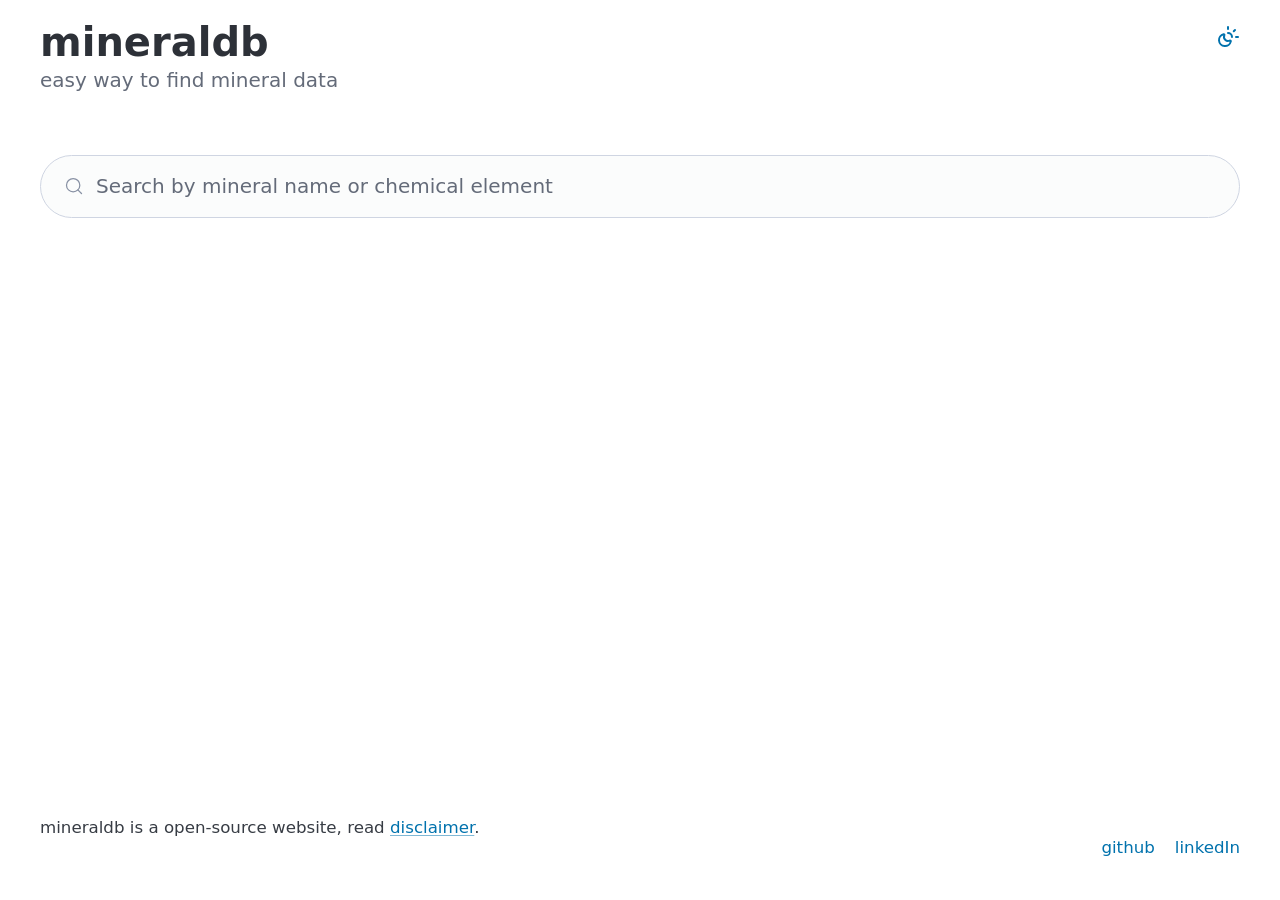
==== index.html @ 68eafce9 "estrutura para github pages (codigo na raiz)" ====
<!DOCTYPE html>
<html lang="en" data-theme="light">
<head>
    <meta charset="UTF-8">
    <meta name="viewport" content="width=device-width, initial-scale=1.0">
    <meta name="color-scheme" content="light dark">
    <meta name="description" content="Mineral Database - IMA cataloged minerals with search by properties, elements, and location">
    <link rel="stylesheet" href="css/pico.css">
    <link rel="stylesheet" href="css/reset.css">
    <title>mineraldb</title>
    <link rel="shortcut icon" href="static/favicon.ico" type="image/x-icon">
</head>
<body>
    <header>
      <nav>
        <hgroup>
            <h1>mineraldb</h1>
            <p>easy way to find mineral data</p>
        </hgroup>
        <a href="#" id='theme-toggle'><svg xmlns="http://www.w3.org/2000/svg" width="24" height="24" viewBox="0 0 24 24" fill="none" stroke="currentColor" stroke-width="2" stroke-linecap="round" stroke-linejoin="round" class="lucide lucide-sun-moon-icon lucide-sun-moon"><path d="M12 2v2"/><path d="M14.837 16.385a6 6 0 1 1-7.223-7.222c.624-.147.97.66.715 1.248a4 4 0 0 0 5.26 5.259c.589-.255 1.396.09 1.248.715"/><path d="M16 12a4 4 0 0 0-4-4"/><path d="m19 5-1.256 1.256"/><path d="M20 12h2"/></svg></a>
      </nav>
    </header>
    <main>
        <input id="search" type="search" placeholder="Search by mineral name or chemical element" autocomplete="on">
        <section id="results"></section>
        <article id="detail" style="display: none;"></article>
    </main>

    <footer>
        <small>
            <nav>
                <span>mineraldb is a open-source website, read <a href="disclaimer.html">disclaimer</a>.</span>
                <ul>
                    <li><a href="https://github.com/nukhes/mineraldb" target="_blank">github</a></li>
                    <li><a href="https://www.linkedin.com/in/nukhes" target="_blank">linkedIn</a></li>
                </ul>
            </nav>
        </small>
    </footer>

    <script type="module" src="js/main.js"></script>
</body>
</html>
---- css/pico.css ----
@charset "UTF-8";/*!
 * Pico CSS ✨ v2.1.1 (https://picocss.com)
 * Copyright 2019-2025 - Licensed under MIT
 */:host,:root{--pico-font-family-emoji:"Apple Color Emoji","Segoe UI Emoji","Segoe UI Symbol","Noto Color Emoji";--pico-font-family-sans-serif:system-ui,"Segoe UI",Roboto,Oxygen,Ubuntu,Cantarell,Helvetica,Arial,"Helvetica Neue",sans-serif,var(--pico-font-family-emoji);--pico-font-family-monospace:ui-monospace,SFMono-Regular,"SF Mono",Menlo,Consolas,"Liberation Mono",monospace,var(--pico-font-family-emoji);--pico-font-family:var(--pico-font-family-sans-serif);--pico-line-height:1.5;--pico-font-weight:400;--pico-font-size:100%;--pico-text-underline-offset:0.1rem;--pico-border-radius:0.25rem;--pico-border-width:0.0625rem;--pico-outline-width:0.125rem;--pico-transition:0.2s ease-in-out;--pico-spacing:1rem;--pico-typography-spacing-vertical:1rem;--pico-block-spacing-vertical:var(--pico-spacing);--pico-block-spacing-horizontal:var(--pico-spacing);--pico-form-element-spacing-vertical:0.75rem;--pico-form-element-spacing-horizontal:1rem;--pico-group-box-shadow:0 0 0 rgba(0, 0, 0, 0);--pico-group-box-shadow-focus-with-button:0 0 0 var(--pico-outline-width) var(--pico-primary-focus);--pico-group-box-shadow-focus-with-input:0 0 0 0.0625rem var(--pico-form-element-border-color);--pico-modal-overlay-backdrop-filter:blur(0.375rem);--pico-nav-element-spacing-vertical:1rem;--pico-nav-element-spacing-horizontal:0.5rem;--pico-nav-link-spacing-vertical:0.5rem;--pico-nav-link-spacing-horizontal:0.5rem;--pico-nav-breadcrumb-divider:">";--pico-icon-checkbox:url("data:image/svg+xml,%3Csvg xmlns='http://www.w3.org/2000/svg' width='24' height='24' viewBox='0 0 24 24' fill='none' stroke='rgb(255, 255, 255)' stroke-width='4' stroke-linecap='round' stroke-linejoin='round'%3E%3Cpolyline points='20 6 9 17 4 12'%3E%3C/polyline%3E%3C/svg%3E");--pico-icon-minus:url("data:image/svg+xml,%3Csvg xmlns='http://www.w3.org/2000/svg' width='24' height='24' viewBox='0 0 24 24' fill='none' stroke='rgb(255, 255, 255)' stroke-width='4' stroke-linecap='round' stroke-linejoin='round'%3E%3Cline x1='5' y1='12' x2='19' y2='12'%3E%3C/line%3E%3C/svg%3E");--pico-icon-chevron:url("data:image/svg+xml,%3Csvg xmlns='http://www.w3.org/2000/svg' width='24' height='24' viewBox='0 0 24 24' fill='none' stroke='rgb(136, 145, 164)' stroke-width='2' stroke-linecap='round' stroke-linejoin='round'%3E%3Cpolyline points='6 9 12 15 18 9'%3E%3C/polyline%3E%3C/svg%3E");--pico-icon-date:url("data:image/svg+xml,%3Csvg xmlns='http://www.w3.org/2000/svg' width='24' height='24' viewBox='0 0 24 24' fill='none' stroke='rgb(136, 145, 164)' stroke-width='2' stroke-linecap='round' stroke-linejoin='round'%3E%3Crect x='3' y='4' width='18' height='18' rx='2' ry='2'%3E%3C/rect%3E%3Cline x1='16' y1='2' x2='16' y2='6'%3E%3C/line%3E%3Cline x1='8' y1='2' x2='8' y2='6'%3E%3C/line%3E%3Cline x1='3' y1='10' x2='21' y2='10'%3E%3C/line%3E%3C/svg%3E");--pico-icon-time:url("data:image/svg+xml,%3Csvg xmlns='http://www.w3.org/2000/svg' width='24' height='24' viewBox='0 0 24 24' fill='none' stroke='rgb(136, 145, 164)' stroke-width='2' stroke-linecap='round' stroke-linejoin='round'%3E%3Ccircle cx='12' cy='12' r='10'%3E%3C/circle%3E%3Cpolyline points='12 6 12 12 16 14'%3E%3C/polyline%3E%3C/svg%3E");--pico-icon-search:url("data:image/svg+xml,%3Csvg xmlns='http://www.w3.org/2000/svg' width='24' height='24' viewBox='0 0 24 24' fill='none' stroke='rgb(136, 145, 164)' stroke-width='1.5' stroke-linecap='round' stroke-linejoin='round'%3E%3Ccircle cx='11' cy='11' r='8'%3E%3C/circle%3E%3Cline x1='21' y1='21' x2='16.65' y2='16.65'%3E%3C/line%3E%3C/svg%3E");--pico-icon-close:url("data:image/svg+xml,%3Csvg xmlns='http://www.w3.org/2000/svg' width='24' height='24' viewBox='0 0 24 24' fill='none' stroke='rgb(136, 145, 164)' stroke-width='3' stroke-linecap='round' stroke-linejoin='round'%3E%3Cline x1='18' y1='6' x2='6' y2='18'%3E%3C/line%3E%3Cline x1='6' y1='6' x2='18' y2='18'%3E%3C/line%3E%3C/svg%3E");--pico-icon-loading:url("data:image/svg+xml,%3Csvg fill='none' height='24' width='24' viewBox='0 0 24 24' xmlns='http://www.w3.org/2000/svg' %3E%3Cstyle%3E g %7B animation: rotate 2s linear infinite; transform-origin: center center; %7D circle %7B stroke-dasharray: 75,100; stroke-dashoffset: -5; animation: dash 1.5s ease-in-out infinite; stroke-linecap: round; %7D @keyframes rotate %7B 0%25 %7B transform: rotate(0deg); %7D 100%25 %7B transform: rotate(360deg); %7D %7D @keyframes dash %7B 0%25 %7B stroke-dasharray: 1,100; stroke-dashoffset: 0; %7D 50%25 %7B stroke-dasharray: 44.5,100; stroke-dashoffset: -17.5; %7D 100%25 %7B stroke-dasharray: 44.5,100; stroke-dashoffset: -62; %7D %7D %3C/style%3E%3Cg%3E%3Ccircle cx='12' cy='12' r='10' fill='none' stroke='rgb(136, 145, 164)' stroke-width='4' /%3E%3C/g%3E%3C/svg%3E")}@media (min-width:576px){:host,:root{--pico-font-size:106.25%}}@media (min-width:768px){:host,:root{--pico-font-size:112.5%}}@media (min-width:1024px){:host,:root{--pico-font-size:118.75%}}@media (min-width:1280px){:host,:root{--pico-font-size:125%}}@media (min-width:1536px){:host,:root{--pico-font-size:131.25%}}a{--pico-text-decoration:underline}small{--pico-font-size:0.875em}h1,h2,h3,h4,h5,h6{--pico-font-weight:700}h1{--pico-font-size:2rem;--pico-line-height:1.125;--pico-typography-spacing-top:3rem}h2{--pico-font-size:1.75rem;--pico-line-height:1.15;--pico-typography-spacing-top:2.625rem}h3{--pico-font-size:1.5rem;--pico-line-height:1.175;--pico-typography-spacing-top:2.25rem}h4{--pico-font-size:1.25rem;--pico-line-height:1.2;--pico-typography-spacing-top:1.874rem}h5{--pico-font-size:1.125rem;--pico-line-height:1.225;--pico-typography-spacing-top:1.6875rem}h6{--pico-font-size:1rem;--pico-line-height:1.25;--pico-typography-spacing-top:1.5rem}tfoot td,tfoot th,thead td,thead th{--pico-font-weight:600;--pico-border-width:0.1875rem}code,kbd,pre,samp{--pico-font-family:var(--pico-font-family-monospace)}kbd{--pico-font-weight:bolder}:where(select,textarea),input:not([type=submit],[type=button],[type=reset],[type=checkbox],[type=radio],[type=file]){--pico-outline-width:0.0625rem}[type=search]{--pico-border-radius:5rem}[type=checkbox],[type=radio]{--pico-border-width:0.125rem}[type=checkbox][role=switch]{--pico-border-width:0.1875rem}[role=search]{--pico-border-radius:5rem}[role=group] [role=button],[role=group] [type=button],[role=group] [type=submit],[role=group] button,[role=search] [role=button],[role=search] [type=button],[role=search] [type=submit],[role=search] button{--pico-form-element-spacing-horizontal:2rem}details summary[role=button]::after{filter:brightness(0) invert(1)}[aria-busy=true]:not(input,select,textarea):is(button,[type=submit],[type=button],[type=reset],[role=button])::before{filter:brightness(0) invert(1)}:host(:not([data-theme=dark])),:root:not([data-theme=dark]),[data-theme=light]{color-scheme:light;--pico-background-color:#fff;--pico-color:#373c44;--pico-text-selection-color:rgba(2, 154, 232, 0.25);--pico-muted-color:#646b79;--pico-muted-border-color:rgb(231, 234, 239.5);--pico-primary:#0172ad;--pico-primary-background:#0172ad;--pico-primary-border:var(--pico-primary-background);--pico-primary-underline:rgba(1, 114, 173, 0.5);--pico-primary-hover:#015887;--pico-primary-hover-background:#02659a;--pico-primary-hover-border:var(--pico-primary-hover-background);--pico-primary-hover-underline:var(--pico-primary-hover);--pico-primary-focus:rgba(2, 154, 232, 0.5);--pico-primary-inverse:#fff;--pico-secondary:#5d6b89;--pico-secondary-background:#525f7a;--pico-secondary-border:var(--pico-secondary-background);--pico-secondary-underline:rgba(93, 107, 137, 0.5);--pico-secondary-hover:#48536b;--pico-secondary-hover-background:#48536b;--pico-secondary-hover-border:var(--pico-secondary-hover-background);--pico-secondary-hover-underline:var(--pico-secondary-hover);--pico-secondary-focus:rgba(93, 107, 137, 0.25);--pico-secondary-inverse:#fff;--pico-contrast:#181c25;--pico-contrast-background:#181c25;--pico-contrast-border:var(--pico-contrast-background);--pico-contrast-underline:rgba(24, 28, 37, 0.5);--pico-contrast-hover:#000;--pico-contrast-hover-background:#000;--pico-contrast-hover-border:var(--pico-contrast-hover-background);--pico-contrast-hover-underline:var(--pico-secondary-hover);--pico-contrast-focus:rgba(93, 107, 137, 0.25);--pico-contrast-inverse:#fff;--pico-box-shadow:0.0145rem 0.029rem 0.174rem rgba(129, 145, 181, 0.01698),0.0335rem 0.067rem 0.402rem rgba(129, 145, 181, 0.024),0.0625rem 0.125rem 0.75rem rgba(129, 145, 181, 0.03),0.1125rem 0.225rem 1.35rem rgba(129, 145, 181, 0.036),0.2085rem 0.417rem 2.502rem rgba(129, 145, 181, 0.04302),0.5rem 1rem 6rem rgba(129, 145, 181, 0.06),0 0 0 0.0625rem rgba(129, 145, 181, 0.015);--pico-h1-color:#2d3138;--pico-h2-color:#373c44;--pico-h3-color:#424751;--pico-h4-color:#4d535e;--pico-h5-color:#5c6370;--pico-h6-color:#646b79;--pico-mark-background-color:rgb(252.5, 230.5, 191.5);--pico-mark-color:#0f1114;--pico-ins-color:rgb(28.5, 105.5, 84);--pico-del-color:rgb(136, 56.5, 53);--pico-blockquote-border-color:var(--pico-muted-border-color);--pico-blockquote-footer-color:var(--pico-muted-color);--pico-button-box-shadow:0 0 0 rgba(0, 0, 0, 0);--pico-button-hover-box-shadow:0 0 0 rgba(0, 0, 0, 0);--pico-table-border-color:var(--pico-muted-border-color);--pico-table-row-stripped-background-color:rgba(111, 120, 135, 0.0375);--pico-code-background-color:rgb(243, 244.5, 246.75);--pico-code-color:#646b79;--pico-code-kbd-background-color:var(--pico-color);--pico-code-kbd-color:var(--pico-background-color);--pico-form-element-background-color:rgb(251, 251.5, 252.25);--pico-form-element-selected-background-color:#dfe3eb;--pico-form-element-border-color:#cfd5e2;--pico-form-element-color:#23262c;--pico-form-element-placeholder-color:var(--pico-muted-color);--pico-form-element-active-background-color:#fff;--pico-form-element-active-border-color:var(--pico-primary-border);--pico-form-element-focus-color:var(--pico-primary-border);--pico-form-element-disabled-opacity:0.5;--pico-form-element-invalid-border-color:rgb(183.5, 105.5, 106.5);--pico-form-element-invalid-active-border-color:rgb(200.25, 79.25, 72.25);--pico-form-element-invalid-focus-color:var(--pico-form-element-invalid-active-border-color);--pico-form-element-valid-border-color:rgb(76, 154.5, 137.5);--pico-form-element-valid-active-border-color:rgb(39, 152.75, 118.75);--pico-form-element-valid-focus-color:var(--pico-form-element-valid-active-border-color);--pico-switch-background-color:#bfc7d9;--pico-switch-checked-background-color:var(--pico-primary-background);--pico-switch-color:#fff;--pico-switch-thumb-box-shadow:0 0 0 rgba(0, 0, 0, 0);--pico-range-border-color:#dfe3eb;--pico-range-active-border-color:#bfc7d9;--pico-range-thumb-border-color:var(--pico-background-color);--pico-range-thumb-color:var(--pico-secondary-background);--pico-range-thumb-active-color:var(--pico-primary-background);--pico-accordion-border-color:var(--pico-muted-border-color);--pico-accordion-active-summary-color:var(--pico-primary-hover);--pico-accordion-close-summary-color:var(--pico-color);--pico-accordion-open-summary-color:var(--pico-muted-color);--pico-card-background-color:var(--pico-background-color);--pico-card-border-color:var(--pico-muted-border-color);--pico-card-box-shadow:var(--pico-box-shadow);--pico-card-sectioning-background-color:rgb(251, 251.5, 252.25);--pico-loading-spinner-opacity:0.5;--pico-modal-overlay-background-color:rgba(232, 234, 237, 0.75);--pico-progress-background-color:#dfe3eb;--pico-progress-color:var(--pico-primary-background);--pico-tooltip-background-color:var(--pico-contrast-background);--pico-tooltip-color:var(--pico-contrast-inverse);--pico-icon-valid:url("data:image/svg+xml,%3Csvg xmlns='http://www.w3.org/2000/svg' width='24' height='24' viewBox='0 0 24 24' fill='none' stroke='rgb(76, 154.5, 137.5)' stroke-width='2' stroke-linecap='round' stroke-linejoin='round'%3E%3Cpolyline points='20 6 9 17 4 12'%3E%3C/polyline%3E%3C/svg%3E");--pico-icon-invalid:url("data:image/svg+xml,%3Csvg xmlns='http://www.w3.org/2000/svg' width='24' height='24' viewBox='0 0 24 24' fill='none' stroke='rgb(200.25, 79.25, 72.25)' stroke-width='2' stroke-linecap='round' stroke-linejoin='round'%3E%3Ccircle cx='12' cy='12' r='10'%3E%3C/circle%3E%3Cline x1='12' y1='8' x2='12' y2='12'%3E%3C/line%3E%3Cline x1='12' y1='16' x2='12.01' y2='16'%3E%3C/line%3E%3C/svg%3E")}:host(:not([data-theme=dark])) input:is([type=submit],[type=button],[type=reset],[type=checkbox],[type=radio],[type=file]),:root:not([data-theme=dark]) input:is([type=submit],[type=button],[type=reset],[type=checkbox],[type=radio],[type=file]),[data-theme=light] input:is([type=submit],[type=button],[type=reset],[type=checkbox],[type=radio],[type=file]){--pico-form-element-focus-color:var(--pico-primary-focus)}@media only screen and (prefers-color-scheme:dark){:host(:not([data-theme])),:root:not([data-theme]){color-scheme:dark;--pico-background-color:rgb(19, 22.5, 30.5);--pico-color:#c2c7d0;--pico-text-selection-color:rgba(1, 170, 255, 0.1875);--pico-muted-color:#7b8495;--pico-muted-border-color:#202632;--pico-primary:#01aaff;--pico-primary-background:#0172ad;--pico-primary-border:var(--pico-primary-background);--pico-primary-underline:rgba(1, 170, 255, 0.5);--pico-primary-hover:#79c0ff;--pico-primary-hover-background:#017fc0;--pico-primary-hover-border:var(--pico-primary-hover-background);--pico-primary-hover-underline:var(--pico-primary-hover);--pico-primary-focus:rgba(1, 170, 255, 0.375);--pico-primary-inverse:#fff;--pico-secondary:#969eaf;--pico-secondary-background:#525f7a;--pico-secondary-border:var(--pico-secondary-background);--pico-secondary-underline:rgba(150, 158, 175, 0.5);--pico-secondary-hover:#b3b9c5;--pico-secondary-hover-background:#5d6b89;--pico-secondary-hover-border:var(--pico-secondary-hover-background);--pico-secondary-hover-underline:var(--pico-secondary-hover);--pico-secondary-focus:rgba(144, 158, 190, 0.25);--pico-secondary-inverse:#fff;--pico-contrast:#dfe3eb;--pico-contrast-background:#eff1f4;--pico-contrast-border:var(--pico-contrast-background);--pico-contrast-underline:rgba(223, 227, 235, 0.5);--pico-contrast-hover:#fff;--pico-contrast-hover-background:#fff;--pico-contrast-hover-border:var(--pico-contrast-hover-background);--pico-contrast-hover-underline:var(--pico-contrast-hover);--pico-contrast-focus:rgba(207, 213, 226, 0.25);--pico-contrast-inverse:#000;--pico-box-shadow:0.0145rem 0.029rem 0.174rem rgba(7, 8.5, 12, 0.01698),0.0335rem 0.067rem 0.402rem rgba(7, 8.5, 12, 0.024),0.0625rem 0.125rem 0.75rem rgba(7, 8.5, 12, 0.03),0.1125rem 0.225rem 1.35rem rgba(7, 8.5, 12, 0.036),0.2085rem 0.417rem 2.502rem rgba(7, 8.5, 12, 0.04302),0.5rem 1rem 6rem rgba(7, 8.5, 12, 0.06),0 0 0 0.0625rem rgba(7, 8.5, 12, 0.015);--pico-h1-color:#f0f1f3;--pico-h2-color:#e0e3e7;--pico-h3-color:#c2c7d0;--pico-h4-color:#b3b9c5;--pico-h5-color:#a4acba;--pico-h6-color:#8891a4;--pico-mark-background-color:#014063;--pico-mark-color:#fff;--pico-ins-color:#62af9a;--pico-del-color:rgb(205.5, 126, 123);--pico-blockquote-border-color:var(--pico-muted-border-color);--pico-blockquote-footer-color:var(--pico-muted-color);--pico-button-box-shadow:0 0 0 rgba(0, 0, 0, 0);--pico-button-hover-box-shadow:0 0 0 rgba(0, 0, 0, 0);--pico-table-border-color:var(--pico-muted-border-color);--pico-table-row-stripped-background-color:rgba(111, 120, 135, 0.0375);--pico-code-background-color:rgb(26, 30.5, 40.25);--pico-code-color:#8891a4;--pico-code-kbd-background-color:var(--pico-color);--pico-code-kbd-color:var(--pico-background-color);--pico-form-element-background-color:rgb(28, 33, 43.5);--pico-form-element-selected-background-color:#2a3140;--pico-form-element-border-color:#2a3140;--pico-form-element-color:#e0e3e7;--pico-form-element-placeholder-color:#8891a4;--pico-form-element-active-background-color:rgb(26, 30.5, 40.25);--pico-form-element-active-border-color:var(--pico-primary-border);--pico-form-element-focus-color:var(--pico-primary-border);--pico-form-element-disabled-opacity:0.5;--pico-form-element-invalid-border-color:rgb(149.5, 74, 80);--pico-form-element-invalid-active-border-color:rgb(183.25, 63.5, 59);--pico-form-element-invalid-focus-color:var(--pico-form-element-invalid-active-border-color);--pico-form-element-valid-border-color:#2a7b6f;--pico-form-element-valid-active-border-color:rgb(22, 137, 105.5);--pico-form-element-valid-focus-color:var(--pico-form-element-valid-active-border-color);--pico-switch-background-color:#333c4e;--pico-switch-checked-background-color:var(--pico-primary-background);--pico-switch-color:#fff;--pico-switch-thumb-box-shadow:0 0 0 rgba(0, 0, 0, 0);--pico-range-border-color:#202632;--pico-range-active-border-color:#2a3140;--pico-range-thumb-border-color:var(--pico-background-color);--pico-range-thumb-color:var(--pico-secondary-background);--pico-range-thumb-active-color:var(--pico-primary-background);--pico-accordion-border-color:var(--pico-muted-border-color);--pico-accordion-active-summary-color:var(--pico-primary-hover);--pico-accordion-close-summary-color:var(--pico-color);--pico-accordion-open-summary-color:var(--pico-muted-color);--pico-card-background-color:#181c25;--pico-card-border-color:var(--pico-card-background-color);--pico-card-box-shadow:var(--pico-box-shadow);--pico-card-sectioning-background-color:rgb(26, 30.5, 40.25);--pico-loading-spinner-opacity:0.5;--pico-modal-overlay-background-color:rgba(7.5, 8.5, 10, 0.75);--pico-progress-background-color:#202632;--pico-progress-color:var(--pico-primary-background);--pico-tooltip-background-color:var(--pico-contrast-background);--pico-tooltip-color:var(--pico-contrast-inverse);--pico-icon-valid:url("data:image/svg+xml,%3Csvg xmlns='http://www.w3.org/2000/svg' width='24' height='24' viewBox='0 0 24 24' fill='none' stroke='rgb(42, 123, 111)' stroke-width='2' stroke-linecap='round' stroke-linejoin='round'%3E%3Cpolyline points='20 6 9 17 4 12'%3E%3C/polyline%3E%3C/svg%3E");--pico-icon-invalid:url("data:image/svg+xml,%3Csvg xmlns='http://www.w3.org/2000/svg' width='24' height='24' viewBox='0 0 24 24' fill='none' stroke='rgb(149.5, 74, 80)' stroke-width='2' stroke-linecap='round' stroke-linejoin='round'%3E%3Ccircle cx='12' cy='12' r='10'%3E%3C/circle%3E%3Cline x1='12' y1='8' x2='12' y2='12'%3E%3C/line%3E%3Cline x1='12' y1='16' x2='12.01' y2='16'%3E%3C/line%3E%3C/svg%3E")}:host(:not([data-theme])) input:is([type=submit],[type=button],[type=reset],[type=checkbox],[type=radio],[type=file]),:root:not([data-theme]) input:is([type=submit],[type=button],[type=reset],[type=checkbox],[type=radio],[type=file]){--pico-form-element-focus-color:var(--pico-primary-focus)}}[data-theme=dark]{color-scheme:dark;--pico-background-color:rgb(19, 22.5, 30.5);--pico-color:#c2c7d0;--pico-text-selection-color:rgba(1, 170, 255, 0.1875);--pico-muted-color:#7b8495;--pico-muted-border-color:#202632;--pico-primary:#01aaff;--pico-primary-background:#0172ad;--pico-primary-border:var(--pico-primary-background);--pico-primary-underline:rgba(1, 170, 255, 0.5);--pico-primary-hover:#79c0ff;--pico-primary-hover-background:#017fc0;--pico-primary-hover-border:var(--pico-primary-hover-background);--pico-primary-hover-underline:var(--pico-primary-hover);--pico-primary-focus:rgba(1, 170, 255, 0.375);--pico-primary-inverse:#fff;--pico-secondary:#969eaf;--pico-secondary-background:#525f7a;--pico-secondary-border:var(--pico-secondary-background);--pico-secondary-underline:rgba(150, 158, 175, 0.5);--pico-secondary-hover:#b3b9c5;--pico-secondary-hover-background:#5d6b89;--pico-secondary-hover-border:var(--pico-secondary-hover-background);--pico-secondary-hover-underline:var(--pico-secondary-hover);--pico-secondary-focus:rgba(144, 158, 190, 0.25);--pico-secondary-inverse:#fff;--pico-contrast:#dfe3eb;--pico-contrast-background:#eff1f4;--pico-contrast-border:var(--pico-contrast-background);--pico-contrast-underline:rgba(223, 227, 235, 0.5);--pico-contrast-hover:#fff;--pico-contrast-hover-background:#fff;--pico-contrast-hover-border:var(--pico-contrast-hover-background);--pico-contrast-hover-underline:var(--pico-contrast-hover);--pico-contrast-focus:rgba(207, 213, 226, 0.25);--pico-contrast-inverse:#000;--pico-box-shadow:0.0145rem 0.029rem 0.174rem rgba(7, 8.5, 12, 0.01698),0.0335rem 0.067rem 0.402rem rgba(7, 8.5, 12, 0.024),0.0625rem 0.125rem 0.75rem rgba(7, 8.5, 12, 0.03),0.1125rem 0.225rem 1.35rem rgba(7, 8.5, 12, 0.036),0.2085rem 0.417rem 2.502rem rgba(7, 8.5, 12, 0.04302),0.5rem 1rem 6rem rgba(7, 8.5, 12, 0.06),0 0 0 0.0625rem rgba(7, 8.5, 12, 0.015);--pico-h1-color:#f0f1f3;--pico-h2-color:#e0e3e7;--pico-h3-color:#c2c7d0;--pico-h4-color:#b3b9c5;--pico-h5-color:#a4acba;--pico-h6-color:#8891a4;--pico-mark-background-color:#014063;--pico-mark-color:#fff;--pico-ins-color:#62af9a;--pico-del-color:rgb(205.5, 126, 123);--pico-blockquote-border-color:var(--pico-muted-border-color);--pico-blockquote-footer-color:var(--pico-muted-color);--pico-button-box-shadow:0 0 0 rgba(0, 0, 0, 0);--pico-button-hover-box-shadow:0 0 0 rgba(0, 0, 0, 0);--pico-table-border-color:var(--pico-muted-border-color);--pico-table-row-stripped-background-color:rgba(111, 120, 135, 0.0375);--pico-code-background-color:rgb(26, 30.5, 40.25);--pico-code-color:#8891a4;--pico-code-kbd-background-color:var(--pico-color);--pico-code-kbd-color:var(--pico-background-color);--pico-form-element-background-color:rgb(28, 33, 43.5);--pico-form-element-selected-background-color:#2a3140;--pico-form-element-border-color:#2a3140;--pico-form-element-color:#e0e3e7;--pico-form-element-placeholder-color:#8891a4;--pico-form-element-active-background-color:rgb(26, 30.5, 40.25);--pico-form-element-active-border-color:var(--pico-primary-border);--pico-form-element-focus-color:var(--pico-primary-border);--pico-form-element-disabled-opacity:0.5;--pico-form-element-invalid-border-color:rgb(149.5, 74, 80);--pico-form-element-invalid-active-border-color:rgb(183.25, 63.5, 59);--pico-form-element-invalid-focus-color:var(--pico-form-element-invalid-active-border-color);--pico-form-element-valid-border-color:#2a7b6f;--pico-form-element-valid-active-border-color:rgb(22, 137, 105.5);--pico-form-element-valid-focus-color:var(--pico-form-element-valid-active-border-color);--pico-switch-background-color:#333c4e;--pico-switch-checked-background-color:var(--pico-primary-background);--pico-switch-color:#fff;--pico-switch-thumb-box-shadow:0 0 0 rgba(0, 0, 0, 0);--pico-range-border-color:#202632;--pico-range-active-border-color:#2a3140;--pico-range-thumb-border-color:var(--pico-background-color);--pico-range-thumb-color:var(--pico-secondary-background);--pico-range-thumb-active-color:var(--pico-primary-background);--pico-accordion-border-color:var(--pico-muted-border-color);--pico-accordion-active-summary-color:var(--pico-primary-hover);--pico-accordion-close-summary-color:var(--pico-color);--pico-accordion-open-summary-color:var(--pico-muted-color);--pico-card-background-color:#181c25;--pico-card-border-color:var(--pico-card-background-color);--pico-card-box-shadow:var(--pico-box-shadow);--pico-card-sectioning-background-color:rgb(26, 30.5, 40.25);--pico-loading-spinner-opacity:0.5;--pico-modal-overlay-background-color:rgba(7.5, 8.5, 10, 0.75);--pico-progress-background-color:#202632;--pico-progress-color:var(--pico-primary-background);--pico-tooltip-background-color:var(--pico-contrast-background);--pico-tooltip-color:var(--pico-contrast-inverse);--pico-icon-valid:url("data:image/svg+xml,%3Csvg xmlns='http://www.w3.org/2000/svg' width='24' height='24' viewBox='0 0 24 24' fill='none' stroke='rgb(42, 123, 111)' stroke-width='2' stroke-linecap='round' stroke-linejoin='round'%3E%3Cpolyline points='20 6 9 17 4 12'%3E%3C/polyline%3E%3C/svg%3E");--pico-icon-invalid:url("data:image/svg+xml,%3Csvg xmlns='http://www.w3.org/2000/svg' width='24' height='24' viewBox='0 0 24 24' fill='none' stroke='rgb(149.5, 74, 80)' stroke-width='2' stroke-linecap='round' stroke-linejoin='round'%3E%3Ccircle cx='12' cy='12' r='10'%3E%3C/circle%3E%3Cline x1='12' y1='8' x2='12' y2='12'%3E%3C/line%3E%3Cline x1='12' y1='16' x2='12.01' y2='16'%3E%3C/line%3E%3C/svg%3E")}[data-theme=dark] input:is([type=submit],[type=button],[type=reset],[type=checkbox],[type=radio],[type=file]){--pico-form-element-focus-color:var(--pico-primary-focus)}[type=checkbox],[type=radio],[type=range],progress{accent-color:var(--pico-primary)}*,::after,::before{box-sizing:border-box;background-repeat:no-repeat}::after,::before{text-decoration:inherit;vertical-align:inherit}:where(:host),:where(:root){-webkit-tap-highlight-color:transparent;-webkit-text-size-adjust:100%;-moz-text-size-adjust:100%;text-size-adjust:100%;background-color:var(--pico-background-color);color:var(--pico-color);font-weight:var(--pico-font-weight);font-size:var(--pico-font-size);line-height:var(--pico-line-height);font-family:var(--pico-font-family);text-underline-offset:var(--pico-text-underline-offset);text-rendering:optimizeLegibility;overflow-wrap:break-word;-moz-tab-size:4;-o-tab-size:4;tab-size:4}body{width:100%;margin:0}main{display:block}body>footer,body>header,body>main{width:100%;margin-right:auto;margin-left:auto;padding:var(--pico-block-spacing-vertical) var(--pico-block-spacing-horizontal)}@media (min-width:576px){body>footer,body>header,body>main{max-width:510px;padding-right:0;padding-left:0}}@media (min-width:768px){body>footer,body>header,body>main{max-width:700px}}@media (min-width:1024px){body>footer,body>header,body>main{max-width:950px}}@media (min-width:1280px){body>footer,body>header,body>main{max-width:1200px}}@media (min-width:1536px){body>footer,body>header,body>main{max-width:1450px}}section{margin-bottom:var(--pico-block-spacing-vertical)}b,strong{font-weight:bolder}sub,sup{position:relative;font-size:.75em;line-height:0;vertical-align:baseline}sub{bottom:-.25em}sup{top:-.5em}address,blockquote,dl,ol,p,pre,table,ul{margin-top:0;margin-bottom:var(--pico-typography-spacing-vertical);color:var(--pico-color);font-style:normal;font-weight:var(--pico-font-weight)}h1,h2,h3,h4,h5,h6{margin-top:0;margin-bottom:var(--pico-typography-spacing-vertical);color:var(--pico-color);font-weight:var(--pico-font-weight);font-size:var(--pico-font-size);line-height:var(--pico-line-height);font-family:var(--pico-font-family)}h1{--pico-color:var(--pico-h1-color)}h2{--pico-color:var(--pico-h2-color)}h3{--pico-color:var(--pico-h3-color)}h4{--pico-color:var(--pico-h4-color)}h5{--pico-color:var(--pico-h5-color)}h6{--pico-color:var(--pico-h6-color)}:where(article,address,blockquote,dl,figure,form,ol,p,pre,table,ul)~:is(h1,h2,h3,h4,h5,h6){margin-top:var(--pico-typography-spacing-top)}p{margin-bottom:var(--pico-typography-spacing-vertical)}hgroup{margin-bottom:var(--pico-typography-spacing-vertical)}hgroup>*{margin-top:0;margin-bottom:0}hgroup>:not(:first-child):last-child{--pico-color:var(--pico-muted-color);--pico-font-weight:unset;font-size:1rem}:where(ol,ul) li{margin-bottom:calc(var(--pico-typography-spacing-vertical) * .25)}:where(dl,ol,ul) :where(dl,ol,ul){margin:0;margin-top:calc(var(--pico-typography-spacing-vertical) * .25)}ul li{list-style:square}mark{padding:.125rem .25rem;background-color:var(--pico-mark-background-color);color:var(--pico-mark-color);vertical-align:baseline}blockquote{display:block;margin:var(--pico-typography-spacing-vertical) 0;padding:var(--pico-spacing);border-right:none;border-left:.25rem solid var(--pico-blockquote-border-color);border-inline-start:0.25rem solid var(--pico-blockquote-border-color);border-inline-end:none}blockquote footer{margin-top:calc(var(--pico-typography-spacing-vertical) * .5);color:var(--pico-blockquote-footer-color)}abbr[title]{border-bottom:1px dotted;text-decoration:none;cursor:help}ins{color:var(--pico-ins-color);text-decoration:none}del{color:var(--pico-del-color)}::-moz-selection{background-color:var(--pico-text-selection-color)}::selection{background-color:var(--pico-text-selection-color)}:where(a:not([role=button])),[role=link]{--pico-color:var(--pico-primary);--pico-background-color:transparent;--pico-underline:var(--pico-primary-underline);outline:0;background-color:var(--pico-background-color);color:var(--pico-color);-webkit-text-decoration:var(--pico-text-decoration);text-decoration:var(--pico-text-decoration);text-decoration-color:var(--pico-underline);text-underline-offset:0.125em;transition:background-color var(--pico-transition),color var(--pico-transition),box-shadow var(--pico-transition),-webkit-text-decoration var(--pico-transition);transition:background-color var(--pico-transition),color var(--pico-transition),text-decoration var(--pico-transition),box-shadow var(--pico-transition);transition:background-color var(--pico-transition),color var(--pico-transition),text-decoration var(--pico-transition),box-shadow var(--pico-transition),-webkit-text-decoration var(--pico-transition)}:where(a:not([role=button])):is([aria-current]:not([aria-current=false]),:hover,:active,:focus),[role=link]:is([aria-current]:not([aria-current=false]),:hover,:active,:focus){--pico-color:var(--pico-primary-hover);--pico-underline:var(--pico-primary-hover-underline);--pico-text-decoration:underline}:where(a:not([role=button])):focus-visible,[role=link]:focus-visible{box-shadow:0 0 0 var(--pico-outline-width) var(--pico-primary-focus)}a[role=button]{display:inline-block}button{margin:0;overflow:visible;font-family:inherit;text-transform:none}[type=button],[type=reset],[type=submit],button{-webkit-appearance:button}[role=button],[type=button],[type=file]::file-selector-button,[type=reset],[type=submit],button{--pico-background-color:var(--pico-primary-background);--pico-border-color:var(--pico-primary-border);--pico-color:var(--pico-primary-inverse);--pico-box-shadow:var(--pico-button-box-shadow, 0 0 0 rgba(0, 0, 0, 0));padding:var(--pico-form-element-spacing-vertical) var(--pico-form-element-spacing-horizontal);border:var(--pico-border-width) solid var(--pico-border-color);border-radius:var(--pico-border-radius);outline:0;background-color:var(--pico-background-color);box-shadow:var(--pico-box-shadow);color:var(--pico-color);font-weight:var(--pico-font-weight);font-size:1rem;line-height:var(--pico-line-height);text-align:center;text-decoration:none;cursor:pointer;-webkit-user-select:none;-moz-user-select:none;user-select:none;transition:background-color var(--pico-transition),border-color var(--pico-transition),color var(--pico-transition),box-shadow var(--pico-transition)}[role=button]:is(:hover,:active,:focus),[role=button]:is([aria-current]:not([aria-current=false])),[type=button]:is(:hover,:active,:focus),[type=button]:is([aria-current]:not([aria-current=false])),[type=file]::file-selector-button:is(:hover,:active,:focus),[type=file]::file-selector-button:is([aria-current]:not([aria-current=false])),[type=reset]:is(:hover,:active,:focus),[type=reset]:is([aria-current]:not([aria-current=false])),[type=submit]:is(:hover,:active,:focus),[type=submit]:is([aria-current]:not([aria-current=false])),button:is(:hover,:active,:focus),button:is([aria-current]:not([aria-current=false])){--pico-background-color:var(--pico-primary-hover-background);--pico-border-color:var(--pico-primary-hover-border);--pico-box-shadow:var(--pico-button-hover-box-shadow, 0 0 0 rgba(0, 0, 0, 0));--pico-color:var(--pico-primary-inverse)}[role=button]:focus,[role=button]:is([aria-current]:not([aria-current=false])):focus,[type=button]:focus,[type=button]:is([aria-current]:not([aria-current=false])):focus,[type=file]::file-selector-button:focus,[type=file]::file-selector-button:is([aria-current]:not([aria-current=false])):focus,[type=reset]:focus,[type=reset]:is([aria-current]:not([aria-current=false])):focus,[type=submit]:focus,[type=submit]:is([aria-current]:not([aria-current=false])):focus,button:focus,button:is([aria-current]:not([aria-current=false])):focus{--pico-box-shadow:var(--pico-button-hover-box-shadow, 0 0 0 rgba(0, 0, 0, 0)),0 0 0 var(--pico-outline-width) var(--pico-primary-focus)}[type=button],[type=reset],[type=submit]{margin-bottom:var(--pico-spacing)}[type=file]::file-selector-button,[type=reset]{--pico-background-color:var(--pico-secondary-background);--pico-border-color:var(--pico-secondary-border);--pico-color:var(--pico-secondary-inverse);cursor:pointer}[type=file]::file-selector-button:is([aria-current]:not([aria-current=false]),:hover,:active,:focus),[type=reset]:is([aria-current]:not([aria-current=false]),:hover,:active,:focus){--pico-background-color:var(--pico-secondary-hover-background);--pico-border-color:var(--pico-secondary-hover-border);--pico-color:var(--pico-secondary-inverse)}[type=file]::file-selector-button:focus,[type=reset]:focus{--pico-box-shadow:var(--pico-button-hover-box-shadow, 0 0 0 rgba(0, 0, 0, 0)),0 0 0 var(--pico-outline-width) var(--pico-secondary-focus)}:where(button,[type=submit],[type=reset],[type=button],[role=button])[disabled],:where(fieldset[disabled]) :is(button,[type=submit],[type=button],[type=reset],[role=button]){opacity:.5;pointer-events:none}:where(table){width:100%;border-collapse:collapse;border-spacing:0;text-indent:0}td,th{padding:calc(var(--pico-spacing)/ 2) var(--pico-spacing);border-bottom:var(--pico-border-width) solid var(--pico-table-border-color);background-color:var(--pico-background-color);color:var(--pico-color);font-weight:var(--pico-font-weight);text-align:left;text-align:start}tfoot td,tfoot th{border-top:var(--pico-border-width) solid var(--pico-table-border-color);border-bottom:0}table.striped tbody tr:nth-child(odd) td,table.striped tbody tr:nth-child(odd) th{background-color:var(--pico-table-row-stripped-background-color)}:where(audio,canvas,iframe,img,svg,video){vertical-align:middle}audio,video{display:inline-block}audio:not([controls]){display:none;height:0}:where(iframe){border-style:none}img{max-width:100%;height:auto;border-style:none}:where(svg:not([fill])){fill:currentColor}svg:not(:host),svg:not(:root){overflow:hidden}code,kbd,pre,samp{font-size:.875em;font-family:var(--pico-font-family)}pre code,pre samp{font-size:inherit;font-family:inherit}pre{-ms-overflow-style:scrollbar;overflow:auto}code,kbd,pre,samp{border-radius:var(--pico-border-radius);background:var(--pico-code-background-color);color:var(--pico-code-color);font-weight:var(--pico-font-weight);line-height:initial}code,kbd,samp{display:inline-block;padding:.375rem}pre{display:block;margin-bottom:var(--pico-spacing);overflow-x:auto}pre>code,pre>samp{display:block;padding:var(--pico-spacing);background:0 0;line-height:var(--pico-line-height)}kbd{background-color:var(--pico-code-kbd-background-color);color:var(--pico-code-kbd-color);vertical-align:baseline}figure{display:block;margin:0;padding:0}figure figcaption{padding:calc(var(--pico-spacing) * .5) 0;color:var(--pico-muted-color)}hr{height:0;margin:var(--pico-typography-spacing-vertical) 0;border:0;border-top:1px solid var(--pico-muted-border-color);color:inherit}[hidden],template{display:none!important}canvas{display:inline-block}input,optgroup,select,textarea{margin:0;font-size:1rem;line-height:var(--pico-line-height);font-family:inherit;letter-spacing:inherit}input{overflow:visible}select{text-transform:none}legend{max-width:100%;padding:0;color:inherit;white-space:normal}textarea{overflow:auto}[type=checkbox],[type=radio]{padding:0}::-webkit-inner-spin-button,::-webkit-outer-spin-button{height:auto}[type=search]{-webkit-appearance:textfield;outline-offset:-2px}[type=search]::-webkit-search-decoration{-webkit-appearance:none}::-webkit-file-upload-button{-webkit-appearance:button;font:inherit}::-moz-focus-inner{padding:0;border-style:none}:-moz-focusring{outline:0}:-moz-ui-invalid{box-shadow:none}::-ms-expand{display:none}[type=file],[type=range]{padding:0;border-width:0}input:not([type=checkbox],[type=radio],[type=range]){height:calc(1rem * var(--pico-line-height) + var(--pico-form-element-spacing-vertical) * 2 + var(--pico-border-width) * 2)}fieldset{width:100%;margin:0;margin-bottom:var(--pico-spacing);padding:0;border:0}fieldset legend,label{display:block;margin-bottom:calc(var(--pico-spacing) * .375);color:var(--pico-color);font-weight:var(--pico-form-label-font-weight,var(--pico-font-weight))}fieldset legend{margin-bottom:calc(var(--pico-spacing) * .5)}button[type=submit],input:not([type=checkbox],[type=radio]),select,textarea{width:100%}input:not([type=checkbox],[type=radio],[type=range],[type=file]),select,textarea{-webkit-appearance:none;-moz-appearance:none;appearance:none;padding:var(--pico-form-element-spacing-vertical) var(--pico-form-element-spacing-horizontal)}input,select,textarea{--pico-background-color:var(--pico-form-element-background-color);--pico-border-color:var(--pico-form-element-border-color);--pico-color:var(--pico-form-element-color);--pico-box-shadow:none;border:var(--pico-border-width) solid var(--pico-border-color);border-radius:var(--pico-border-radius);outline:0;background-color:var(--pico-background-color);box-shadow:var(--pico-box-shadow);color:var(--pico-color);font-weight:var(--pico-font-weight);transition:background-color var(--pico-transition),border-color var(--pico-transition),color var(--pico-transition),box-shadow var(--pico-transition)}:where(select,textarea):not([readonly]):is(:active,:focus),input:not([type=submit],[type=button],[type=reset],[type=checkbox],[type=radio],[readonly]):is(:active,:focus){--pico-background-color:var(--pico-form-element-active-background-color)}:where(select,textarea):not([readonly]):is(:active,:focus),input:not([type=submit],[type=button],[type=reset],[role=switch],[readonly]):is(:active,:focus){--pico-border-color:var(--pico-form-element-active-border-color)}:where(select,textarea):not([readonly]):focus,input:not([type=submit],[type=button],[type=reset],[type=range],[type=file],[readonly]):focus{--pico-box-shadow:0 0 0 var(--pico-outline-width) var(--pico-form-element-focus-color)}:where(fieldset[disabled]) :is(input:not([type=submit],[type=button],[type=reset]),select,textarea),input:not([type=submit],[type=button],[type=reset])[disabled],label[aria-disabled=true],select[disabled],textarea[disabled]{opacity:var(--pico-form-element-disabled-opacity);pointer-events:none}label[aria-disabled=true] input[disabled]{opacity:1}:where(input,select,textarea):not([type=checkbox],[type=radio],[type=date],[type=datetime-local],[type=month],[type=time],[type=week],[type=range])[aria-invalid]{padding-right:calc(var(--pico-form-element-spacing-horizontal) + 1.5rem)!important;padding-left:var(--pico-form-element-spacing-horizontal);padding-inline-start:var(--pico-form-element-spacing-horizontal)!important;padding-inline-end:calc(var(--pico-form-element-spacing-horizontal) + 1.5rem)!important;background-position:center right .75rem;background-size:1rem auto;background-repeat:no-repeat}:where(input,select,textarea):not([type=checkbox],[type=radio],[type=date],[type=datetime-local],[type=month],[type=time],[type=week],[type=range])[aria-invalid=false]:not(select){background-image:var(--pico-icon-valid)}:where(input,select,textarea):not([type=checkbox],[type=radio],[type=date],[type=datetime-local],[type=month],[type=time],[type=week],[type=range])[aria-invalid=true]:not(select){background-image:var(--pico-icon-invalid)}:where(input,select,textarea)[aria-invalid=false]{--pico-border-color:var(--pico-form-element-valid-border-color)}:where(input,select,textarea)[aria-invalid=false]:is(:active,:focus){--pico-border-color:var(--pico-form-element-valid-active-border-color)!important}:where(input,select,textarea)[aria-invalid=false]:is(:active,:focus):not([type=checkbox],[type=radio]){--pico-box-shadow:0 0 0 var(--pico-outline-width) var(--pico-form-element-valid-focus-color)!important}:where(input,select,textarea)[aria-invalid=true]{--pico-border-color:var(--pico-form-element-invalid-border-color)}:where(input,select,textarea)[aria-invalid=true]:is(:active,:focus){--pico-border-color:var(--pico-form-element-invalid-active-border-color)!important}:where(input,select,textarea)[aria-invalid=true]:is(:active,:focus):not([type=checkbox],[type=radio]){--pico-box-shadow:0 0 0 var(--pico-outline-width) var(--pico-form-element-invalid-focus-color)!important}[dir=rtl] :where(input,select,textarea):not([type=checkbox],[type=radio]):is([aria-invalid],[aria-invalid=true],[aria-invalid=false]){background-position:center left .75rem}input::-webkit-input-placeholder,input::placeholder,select:invalid,textarea::-webkit-input-placeholder,textarea::placeholder{color:var(--pico-form-element-placeholder-color);opacity:1}input:not([type=checkbox],[type=radio]),select,textarea{margin-bottom:var(--pico-spacing)}select::-ms-expand{border:0;background-color:transparent}select:not([multiple],[size]){padding-right:calc(var(--pico-form-element-spacing-horizontal) + 1.5rem);padding-left:var(--pico-form-element-spacing-horizontal);padding-inline-start:var(--pico-form-element-spacing-horizontal);padding-inline-end:calc(var(--pico-form-element-spacing-horizontal) + 1.5rem);background-image:var(--pico-icon-chevron);background-position:center right .75rem;background-size:1rem auto;background-repeat:no-repeat}select[multiple] option:checked{background:var(--pico-form-element-selected-background-color);color:var(--pico-form-element-color)}[dir=rtl] select:not([multiple],[size]){background-position:center left .75rem}textarea{display:block;resize:vertical}textarea[aria-invalid]{--pico-icon-height:calc(1rem * var(--pico-line-height) + var(--pico-form-element-spacing-vertical) * 2 + var(--pico-border-width) * 2);background-position:top right .75rem!important;background-size:1rem var(--pico-icon-height)!important}:where(input,select,textarea,fieldset)+small{display:block;width:100%;margin-top:calc(var(--pico-spacing) * -.75);margin-bottom:var(--pico-spacing);color:var(--pico-muted-color)}:where(input,select,textarea,fieldset)[aria-invalid=false]+small{color:var(--pico-ins-color)}:where(input,select,textarea,fieldset)[aria-invalid=true]+small{color:var(--pico-del-color)}label>:where(input,select,textarea){margin-top:calc(var(--pico-spacing) * .25)}label:has([type=checkbox],[type=radio]){width:-moz-fit-content;width:fit-content;cursor:pointer}[type=checkbox],[type=radio]{-webkit-appearance:none;-moz-appearance:none;appearance:none;width:1.25em;height:1.25em;margin-top:-.125em;margin-inline-end:.5em;border-width:var(--pico-border-width);vertical-align:middle;cursor:pointer}[type=checkbox]::-ms-check,[type=radio]::-ms-check{display:none}[type=checkbox]:checked,[type=checkbox]:checked:active,[type=checkbox]:checked:focus,[type=radio]:checked,[type=radio]:checked:active,[type=radio]:checked:focus{--pico-background-color:var(--pico-primary-background);--pico-border-color:var(--pico-primary-border);background-image:var(--pico-icon-checkbox);background-position:center;background-size:.75em auto;background-repeat:no-repeat}[type=checkbox]~label,[type=radio]~label{display:inline-block;margin-bottom:0;cursor:pointer}[type=checkbox]~label:not(:last-of-type),[type=radio]~label:not(:last-of-type){margin-inline-end:1em}[type=checkbox]:indeterminate{--pico-background-color:var(--pico-primary-background);--pico-border-color:var(--pico-primary-border);background-image:var(--pico-icon-minus);background-position:center;background-size:.75em auto;background-repeat:no-repeat}[type=radio]{border-radius:50%}[type=radio]:checked,[type=radio]:checked:active,[type=radio]:checked:focus{--pico-background-color:var(--pico-primary-inverse);border-width:.35em;background-image:none}[type=checkbox][role=switch]{--pico-background-color:var(--pico-switch-background-color);--pico-color:var(--pico-switch-color);width:2.25em;height:1.25em;border:var(--pico-border-width) solid var(--pico-border-color);border-radius:1.25em;background-color:var(--pico-background-color);line-height:1.25em}[type=checkbox][role=switch]:not([aria-invalid]){--pico-border-color:var(--pico-switch-background-color)}[type=checkbox][role=switch]:before{display:block;aspect-ratio:1;height:100%;border-radius:50%;background-color:var(--pico-color);box-shadow:var(--pico-switch-thumb-box-shadow);content:"";transition:margin .1s ease-in-out}[type=checkbox][role=switch]:focus{--pico-background-color:var(--pico-switch-background-color);--pico-border-color:var(--pico-switch-background-color)}[type=checkbox][role=switch]:checked{--pico-background-color:var(--pico-switch-checked-background-color);--pico-border-color:var(--pico-switch-checked-background-color);background-image:none}[type=checkbox][role=switch]:checked::before{margin-inline-start:calc(2.25em - 1.25em)}[type=checkbox][role=switch][disabled]{--pico-background-color:var(--pico-border-color)}[type=checkbox][aria-invalid=false]:checked,[type=checkbox][aria-invalid=false]:checked:active,[type=checkbox][aria-invalid=false]:checked:focus,[type=checkbox][role=switch][aria-invalid=false]:checked,[type=checkbox][role=switch][aria-invalid=false]:checked:active,[type=checkbox][role=switch][aria-invalid=false]:checked:focus{--pico-background-color:var(--pico-form-element-valid-border-color)}[type=checkbox]:checked:active[aria-invalid=true],[type=checkbox]:checked:focus[aria-invalid=true],[type=checkbox]:checked[aria-invalid=true],[type=checkbox][role=switch]:checked:active[aria-invalid=true],[type=checkbox][role=switch]:checked:focus[aria-invalid=true],[type=checkbox][role=switch]:checked[aria-invalid=true]{--pico-background-color:var(--pico-form-element-invalid-border-color)}[type=checkbox][aria-invalid=false]:checked,[type=checkbox][aria-invalid=false]:checked:active,[type=checkbox][aria-invalid=false]:checked:focus,[type=checkbox][role=switch][aria-invalid=false]:checked,[type=checkbox][role=switch][aria-invalid=false]:checked:active,[type=checkbox][role=switch][aria-invalid=false]:checked:focus,[type=radio][aria-invalid=false]:checked,[type=radio][aria-invalid=false]:checked:active,[type=radio][aria-invalid=false]:checked:focus{--pico-border-color:var(--pico-form-element-valid-border-color)}[type=checkbox]:checked:active[aria-invalid=true],[type=checkbox]:checked:focus[aria-invalid=true],[type=checkbox]:checked[aria-invalid=true],[type=checkbox][role=switch]:checked:active[aria-invalid=true],[type=checkbox][role=switch]:checked:focus[aria-invalid=true],[type=checkbox][role=switch]:checked[aria-invalid=true],[type=radio]:checked:active[aria-invalid=true],[type=radio]:checked:focus[aria-invalid=true],[type=radio]:checked[aria-invalid=true]{--pico-border-color:var(--pico-form-element-invalid-border-color)}[type=color]::-webkit-color-swatch-wrapper{padding:0}[type=color]::-moz-focus-inner{padding:0}[type=color]::-webkit-color-swatch{border:0;border-radius:calc(var(--pico-border-radius) * .5)}[type=color]::-moz-color-swatch{border:0;border-radius:calc(var(--pico-border-radius) * .5)}input:not([type=checkbox],[type=radio],[type=range],[type=file]):is([type=date],[type=datetime-local],[type=month],[type=time],[type=week]){--pico-icon-position:0.75rem;--pico-icon-width:1rem;padding-right:calc(var(--pico-icon-width) + var(--pico-icon-position));background-image:var(--pico-icon-date);background-position:center right var(--pico-icon-position);background-size:var(--pico-icon-width) auto;background-repeat:no-repeat}input:not([type=checkbox],[type=radio],[type=range],[type=file])[type=time]{background-image:var(--pico-icon-time)}[type=date]::-webkit-calendar-picker-indicator,[type=datetime-local]::-webkit-calendar-picker-indicator,[type=month]::-webkit-calendar-picker-indicator,[type=time]::-webkit-calendar-picker-indicator,[type=week]::-webkit-calendar-picker-indicator{width:var(--pico-icon-width);margin-right:calc(var(--pico-icon-width) * -1);margin-left:var(--pico-icon-position);opacity:0}@-moz-document url-prefix(){[type=date],[type=datetime-local],[type=month],[type=time],[type=week]{padding-right:var(--pico-form-element-spacing-horizontal)!important;background-image:none!important}}[dir=rtl] :is([type=date],[type=datetime-local],[type=month],[type=time],[type=week]){text-align:right}[type=file]{--pico-color:var(--pico-muted-color);margin-left:calc(var(--pico-outline-width) * -1);padding:calc(var(--pico-form-element-spacing-vertical) * .5) 0;padding-left:var(--pico-outline-width);border:0;border-radius:0;background:0 0}[type=file]::file-selector-button{margin-right:calc(var(--pico-spacing)/ 2);padding:calc(var(--pico-form-element-spacing-vertical) * .5) var(--pico-form-element-spacing-horizontal)}[type=file]:is(:hover,:active,:focus)::file-selector-button{--pico-background-color:var(--pico-secondary-hover-background);--pico-border-color:var(--pico-secondary-hover-border)}[type=file]:focus::file-selector-button{--pico-box-shadow:var(--pico-button-hover-box-shadow, 0 0 0 rgba(0, 0, 0, 0)),0 0 0 var(--pico-outline-width) var(--pico-secondary-focus)}[type=range]{-webkit-appearance:none;-moz-appearance:none;appearance:none;width:100%;height:1.25rem;background:0 0}[type=range]::-webkit-slider-runnable-track{width:100%;height:.375rem;border-radius:var(--pico-border-radius);background-color:var(--pico-range-border-color);-webkit-transition:background-color var(--pico-transition),box-shadow var(--pico-transition);transition:background-color var(--pico-transition),box-shadow var(--pico-transition)}[type=range]::-moz-range-track{width:100%;height:.375rem;border-radius:var(--pico-border-radius);background-color:var(--pico-range-border-color);-moz-transition:background-color var(--pico-transition),box-shadow var(--pico-transition);transition:background-color var(--pico-transition),box-shadow var(--pico-transition)}[type=range]::-ms-track{width:100%;height:.375rem;border-radius:var(--pico-border-radius);background-color:var(--pico-range-border-color);-ms-transition:background-color var(--pico-transition),box-shadow var(--pico-transition);transition:background-color var(--pico-transition),box-shadow var(--pico-transition)}[type=range]::-webkit-slider-thumb{-webkit-appearance:none;width:1.25rem;height:1.25rem;margin-top:-.4375rem;border:2px solid var(--pico-range-thumb-border-color);border-radius:50%;background-color:var(--pico-range-thumb-color);cursor:pointer;-webkit-transition:background-color var(--pico-transition),transform var(--pico-transition);transition:background-color var(--pico-transition),transform var(--pico-transition)}[type=range]::-moz-range-thumb{-webkit-appearance:none;width:1.25rem;height:1.25rem;margin-top:-.4375rem;border:2px solid var(--pico-range-thumb-border-color);border-radius:50%;background-color:var(--pico-range-thumb-color);cursor:pointer;-moz-transition:background-color var(--pico-transition),transform var(--pico-transition);transition:background-color var(--pico-transition),transform var(--pico-transition)}[type=range]::-ms-thumb{-webkit-appearance:none;width:1.25rem;height:1.25rem;margin-top:-.4375rem;border:2px solid var(--pico-range-thumb-border-color);border-radius:50%;background-color:var(--pico-range-thumb-color);cursor:pointer;-ms-transition:background-color var(--pico-transition),transform var(--pico-transition);transition:background-color var(--pico-transition),transform var(--pico-transition)}[type=range]:active,[type=range]:focus-within{--pico-range-border-color:var(--pico-range-active-border-color);--pico-range-thumb-color:var(--pico-range-thumb-active-color)}[type=range]:active::-webkit-slider-thumb{transform:scale(1.25)}[type=range]:active::-moz-range-thumb{transform:scale(1.25)}[type=range]:active::-ms-thumb{transform:scale(1.25)}input:not([type=checkbox],[type=radio],[type=range],[type=file])[type=search]{padding-inline-start:calc(var(--pico-form-element-spacing-horizontal) + 1.75rem);background-image:var(--pico-icon-search);background-position:center left calc(var(--pico-form-element-spacing-horizontal) + .125rem);background-size:1rem auto;background-repeat:no-repeat}input:not([type=checkbox],[type=radio],[type=range],[type=file])[type=search][aria-invalid]{padding-inline-start:calc(var(--pico-form-element-spacing-horizontal) + 1.75rem)!important;background-position:center left 1.125rem,center right .75rem}input:not([type=checkbox],[type=radio],[type=range],[type=file])[type=search][aria-invalid=false]{background-image:var(--pico-icon-search),var(--pico-icon-valid)}input:not([type=checkbox],[type=radio],[type=range],[type=file])[type=search][aria-invalid=true]{background-image:var(--pico-icon-search),var(--pico-icon-invalid)}[dir=rtl] :where(input):not([type=checkbox],[type=radio],[type=range],[type=file])[type=search]{background-position:center right 1.125rem}[dir=rtl] :where(input):not([type=checkbox],[type=radio],[type=range],[type=file])[type=search][aria-invalid]{background-position:center right 1.125rem,center left .75rem}details{display:block;margin-bottom:var(--pico-spacing)}details summary{line-height:1rem;list-style-type:none;cursor:pointer;transition:color var(--pico-transition)}details summary:not([role]){color:var(--pico-accordion-close-summary-color)}details summary::-webkit-details-marker{display:none}details summary::marker{display:none}details summary::-moz-list-bullet{list-style-type:none}details summary::after{display:block;width:1rem;height:1rem;margin-inline-start:calc(var(--pico-spacing,1rem) * .5);float:right;transform:rotate(-90deg);background-image:var(--pico-icon-chevron);background-position:right center;background-size:1rem auto;background-repeat:no-repeat;content:"";transition:transform var(--pico-transition)}details summary:focus{outline:0}details summary:focus:not([role]){color:var(--pico-accordion-active-summary-color)}details summary:focus-visible:not([role]){outline:var(--pico-outline-width) solid var(--pico-primary-focus);outline-offset:calc(var(--pico-spacing,1rem) * 0.5);color:var(--pico-primary)}details summary[role=button]{width:100%;text-align:left}details summary[role=button]::after{height:calc(1rem * var(--pico-line-height,1.5))}details[open]>summary{margin-bottom:var(--pico-spacing)}details[open]>summary:not([role]):not(:focus){color:var(--pico-accordion-open-summary-color)}details[open]>summary::after{transform:rotate(0)}[dir=rtl] details summary{text-align:right}[dir=rtl] details summary::after{float:left;background-position:left center}article{margin-bottom:var(--pico-block-spacing-vertical);padding:var(--pico-block-spacing-vertical) var(--pico-block-spacing-horizontal);border-radius:var(--pico-border-radius);background:var(--pico-card-background-color);box-shadow:var(--pico-card-box-shadow)}article>footer,article>header{margin-right:calc(var(--pico-block-spacing-horizontal) * -1);margin-left:calc(var(--pico-block-spacing-horizontal) * -1);padding:calc(var(--pico-block-spacing-vertical) * .66) var(--pico-block-spacing-horizontal);background-color:var(--pico-card-sectioning-background-color)}article>header{margin-top:calc(var(--pico-block-spacing-vertical) * -1);margin-bottom:var(--pico-block-spacing-vertical);border-bottom:var(--pico-border-width) solid var(--pico-card-border-color);border-top-right-radius:var(--pico-border-radius);border-top-left-radius:var(--pico-border-radius)}article>footer{margin-top:var(--pico-block-spacing-vertical);margin-bottom:calc(var(--pico-block-spacing-vertical) * -1);border-top:var(--pico-border-width) solid var(--pico-card-border-color);border-bottom-right-radius:var(--pico-border-radius);border-bottom-left-radius:var(--pico-border-radius)}[role=group],[role=search]{display:inline-flex;position:relative;width:100%;margin-bottom:var(--pico-spacing);border-radius:var(--pico-border-radius);box-shadow:var(--pico-group-box-shadow,0 0 0 transparent);vertical-align:middle;transition:box-shadow var(--pico-transition)}[role=group] input:not([type=checkbox],[type=radio]),[role=group] select,[role=group]>*,[role=search] input:not([type=checkbox],[type=radio]),[role=search] select,[role=search]>*{position:relative;flex:1 1 auto;margin-bottom:0}[role=group] input:not([type=checkbox],[type=radio]):not(:first-child),[role=group] select:not(:first-child),[role=group]>:not(:first-child),[role=search] input:not([type=checkbox],[type=radio]):not(:first-child),[role=search] select:not(:first-child),[role=search]>:not(:first-child){margin-left:0;border-top-left-radius:0;border-bottom-left-radius:0}[role=group] input:not([type=checkbox],[type=radio]):not(:last-child),[role=group] select:not(:last-child),[role=group]>:not(:last-child),[role=search] input:not([type=checkbox],[type=radio]):not(:last-child),[role=search] select:not(:last-child),[role=search]>:not(:last-child){border-top-right-radius:0;border-bottom-right-radius:0}[role=group] input:not([type=checkbox],[type=radio]):focus,[role=group] select:focus,[role=group]>:focus,[role=search] input:not([type=checkbox],[type=radio]):focus,[role=search] select:focus,[role=search]>:focus{z-index:2}[role=group] [role=button]:not(:first-child),[role=group] [type=button]:not(:first-child),[role=group] [type=reset]:not(:first-child),[role=group] [type=submit]:not(:first-child),[role=group] button:not(:first-child),[role=group] input:not([type=checkbox],[type=radio]):not(:first-child),[role=group] select:not(:first-child),[role=search] [role=button]:not(:first-child),[role=search] [type=button]:not(:first-child),[role=search] [type=reset]:not(:first-child),[role=search] [type=submit]:not(:first-child),[role=search] button:not(:first-child),[role=search] input:not([type=checkbox],[type=radio]):not(:first-child),[role=search] select:not(:first-child){margin-left:calc(var(--pico-border-width) * -1)}[role=group] [role=button],[role=group] [type=button],[role=group] [type=reset],[role=group] [type=submit],[role=group] button,[role=search] [role=button],[role=search] [type=button],[role=search] [type=reset],[role=search] [type=submit],[role=search] button{width:auto}@supports selector(:has(*)){[role=group]:has(button:focus,[type=submit]:focus,[type=button]:focus,[role=button]:focus),[role=search]:has(button:focus,[type=submit]:focus,[type=button]:focus,[role=button]:focus){--pico-group-box-shadow:var(--pico-group-box-shadow-focus-with-button)}[role=group]:has(button:focus,[type=submit]:focus,[type=button]:focus,[role=button]:focus) input:not([type=checkbox],[type=radio]),[role=group]:has(button:focus,[type=submit]:focus,[type=button]:focus,[role=button]:focus) select,[role=search]:has(button:focus,[type=submit]:focus,[type=button]:focus,[role=button]:focus) input:not([type=checkbox],[type=radio]),[role=search]:has(button:focus,[type=submit]:focus,[type=button]:focus,[role=button]:focus) select{border-color:transparent}[role=group]:has(input:not([type=submit],[type=button]):focus,select:focus),[role=search]:has(input:not([type=submit],[type=button]):focus,select:focus){--pico-group-box-shadow:var(--pico-group-box-shadow-focus-with-input)}[role=group]:has(input:not([type=submit],[type=button]):focus,select:focus) [role=button],[role=group]:has(input:not([type=submit],[type=button]):focus,select:focus) [type=button],[role=group]:has(input:not([type=submit],[type=button]):focus,select:focus) [type=submit],[role=group]:has(input:not([type=submit],[type=button]):focus,select:focus) button,[role=search]:has(input:not([type=submit],[type=button]):focus,select:focus) [role=button],[role=search]:has(input:not([type=submit],[type=button]):focus,select:focus) [type=button],[role=search]:has(input:not([type=submit],[type=button]):focus,select:focus) [type=submit],[role=search]:has(input:not([type=submit],[type=button]):focus,select:focus) button{--pico-button-box-shadow:0 0 0 var(--pico-border-width) var(--pico-primary-border);--pico-button-hover-box-shadow:0 0 0 var(--pico-border-width) var(--pico-primary-hover-border)}[role=group] [role=button]:focus,[role=group] [type=button]:focus,[role=group] [type=reset]:focus,[role=group] [type=submit]:focus,[role=group] button:focus,[role=search] [role=button]:focus,[role=search] [type=button]:focus,[role=search] [type=reset]:focus,[role=search] [type=submit]:focus,[role=search] button:focus{box-shadow:none}}[role=search]>:first-child{border-top-left-radius:5rem;border-bottom-left-radius:5rem}[role=search]>:last-child{border-top-right-radius:5rem;border-bottom-right-radius:5rem}[aria-busy=true]:not(input,select,textarea,html,form){white-space:nowrap}[aria-busy=true]:not(input,select,textarea,html,form)::before{display:inline-block;width:1em;height:1em;background-image:var(--pico-icon-loading);background-size:1em auto;background-repeat:no-repeat;content:"";vertical-align:-.125em}[aria-busy=true]:not(input,select,textarea,html,form):not(:empty)::before{margin-inline-end:calc(var(--pico-spacing) * .5)}[aria-busy=true]:not(input,select,textarea,html,form):empty{text-align:center}[role=button][aria-busy=true],[type=button][aria-busy=true],[type=reset][aria-busy=true],[type=submit][aria-busy=true],a[aria-busy=true],button[aria-busy=true]{pointer-events:none}:host,:root{--pico-scrollbar-width:0px}dialog{display:flex;z-index:999;position:fixed;top:0;right:0;bottom:0;left:0;align-items:center;justify-content:center;width:inherit;min-width:100%;height:inherit;min-height:100%;padding:0;border:0;-webkit-backdrop-filter:var(--pico-modal-overlay-backdrop-filter);backdrop-filter:var(--pico-modal-overlay-backdrop-filter);background-color:var(--pico-modal-overlay-background-color);color:var(--pico-color)}dialog>article{width:100%;max-height:calc(100vh - var(--pico-spacing) * 2);margin:var(--pico-spacing);overflow:auto}@media (min-width:576px){dialog>article{max-width:510px}}@media (min-width:768px){dialog>article{max-width:700px}}dialog>article>header>*{margin-bottom:0}dialog>article>header :is(a,button)[rel=prev]{margin:0;margin-left:var(--pico-spacing);padding:0;float:right}dialog>article>footer{text-align:right}dialog>article>footer [role=button],dialog>article>footer button{margin-bottom:0}dialog>article>footer [role=button]:not(:first-of-type),dialog>article>footer button:not(:first-of-type){margin-left:calc(var(--pico-spacing) * .5)}dialog>article :is(a,button)[rel=prev]{display:block;width:1rem;height:1rem;margin-top:calc(var(--pico-spacing) * -1);margin-bottom:var(--pico-spacing);margin-left:auto;border:none;background-image:var(--pico-icon-close);background-position:center;background-size:auto 1rem;background-repeat:no-repeat;background-color:transparent;opacity:.5;transition:opacity var(--pico-transition)}dialog>article :is(a,button)[rel=prev]:is([aria-current]:not([aria-current=false]),:hover,:active,:focus){opacity:1}dialog:not([open]),dialog[open=false]{display:none}:where(nav li)::before{float:left;content:"​"}nav,nav ul{display:flex}nav{justify-content:space-between;overflow:visible}nav ol,nav ul{align-items:center;margin-bottom:0;padding:0;list-style:none}nav ol:first-of-type,nav ul:first-of-type{margin-left:calc(var(--pico-nav-element-spacing-horizontal) * -1)}nav ol:last-of-type,nav ul:last-of-type{margin-right:calc(var(--pico-nav-element-spacing-horizontal) * -1)}nav li{display:inline-block;margin:0;padding:var(--pico-nav-element-spacing-vertical) var(--pico-nav-element-spacing-horizontal)}nav li :where(a,[role=link]){display:inline-block;margin:calc(var(--pico-nav-link-spacing-vertical) * -1) calc(var(--pico-nav-link-spacing-horizontal) * -1);padding:var(--pico-nav-link-spacing-vertical) var(--pico-nav-link-spacing-horizontal);border-radius:var(--pico-border-radius)}nav li :where(a,[role=link]):not(:hover){text-decoration:none}nav li [role=button],nav li [type=button],nav li button,nav li input:not([type=checkbox],[type=radio],[type=range],[type=file]),nav li select{height:auto;margin-right:inherit;margin-bottom:0;margin-left:inherit;padding:calc(var(--pico-nav-link-spacing-vertical) - var(--pico-border-width) * 2) var(--pico-nav-link-spacing-horizontal)}nav[aria-label=breadcrumb]{align-items:center;justify-content:start}nav[aria-label=breadcrumb] ul li:not(:first-child){margin-inline-start:var(--pico-nav-link-spacing-horizontal)}nav[aria-label=breadcrumb] ul li a{margin:calc(var(--pico-nav-link-spacing-vertical) * -1) 0;margin-inline-start:calc(var(--pico-nav-link-spacing-horizontal) * -1)}nav[aria-label=breadcrumb] ul li:not(:last-child)::after{display:inline-block;position:absolute;width:calc(var(--pico-nav-link-spacing-horizontal) * 4);margin:0 calc(var(--pico-nav-link-spacing-horizontal) * -1);content:var(--pico-nav-breadcrumb-divider);color:var(--pico-muted-color);text-align:center;text-decoration:none;white-space:nowrap}nav[aria-label=breadcrumb] a[aria-current]:not([aria-current=false]){background-color:transparent;color:inherit;text-decoration:none;pointer-events:none}aside li,aside nav,aside ol,aside ul{display:block}aside li{padding:calc(var(--pico-nav-element-spacing-vertical) * .5) var(--pico-nav-element-spacing-horizontal)}aside li a{display:block}aside li [role=button]{margin:inherit}[dir=rtl] nav[aria-label=breadcrumb] ul li:not(:last-child) ::after{content:"\\"}progress{display:inline-block;vertical-align:baseline}progress{-webkit-appearance:none;-moz-appearance:none;display:inline-block;appearance:none;width:100%;height:.5rem;margin-bottom:calc(var(--pico-spacing) * .5);overflow:hidden;border:0;border-radius:var(--pico-border-radius);background-color:var(--pico-progress-background-color);color:var(--pico-progress-color)}progress::-webkit-progress-bar{border-radius:var(--pico-border-radius);background:0 0}progress[value]::-webkit-progress-value{background-color:var(--pico-progress-color);-webkit-transition:inline-size var(--pico-transition);transition:inline-size var(--pico-transition)}progress::-moz-progress-bar{background-color:var(--pico-progress-color)}@media (prefers-reduced-motion:no-preference){progress:indeterminate{background:var(--pico-progress-background-color) linear-gradient(to right,var(--pico-progress-color) 30%,var(--pico-progress-background-color) 30%) top left/150% 150% no-repeat;animation:progress-indeterminate 1s linear infinite}progress:indeterminate[value]::-webkit-progress-value{background-color:transparent}progress:indeterminate::-moz-progress-bar{background-color:transparent}}@media (prefers-reduced-motion:no-preference){[dir=rtl] progress:indeterminate{animation-direction:reverse}}@keyframes progress-indeterminate{0%{background-position:200% 0}100%{background-position:-200% 0}}[data-tooltip]{position:relative}[data-tooltip]:not(a,button,input,[role=button]){border-bottom:1px dotted;text-decoration:none;cursor:help}[data-tooltip]::after,[data-tooltip]::before,[data-tooltip][data-placement=top]::after,[data-tooltip][data-placement=top]::before{display:block;z-index:99;position:absolute;bottom:100%;left:50%;padding:.25rem .5rem;overflow:hidden;transform:translate(-50%,-.25rem);border-radius:var(--pico-border-radius);background:var(--pico-tooltip-background-color);content:attr(data-tooltip);color:var(--pico-tooltip-color);font-style:normal;font-weight:var(--pico-font-weight);font-size:.875rem;text-decoration:none;text-overflow:ellipsis;white-space:nowrap;opacity:0;pointer-events:none}[data-tooltip]::after,[data-tooltip][data-placement=top]::after{padding:0;transform:translate(-50%,0);border-top:.3rem solid;border-right:.3rem solid transparent;border-left:.3rem solid transparent;border-radius:0;background-color:transparent;content:"";color:var(--pico-tooltip-background-color)}[data-tooltip][data-placement=bottom]::after,[data-tooltip][data-placement=bottom]::before{top:100%;bottom:auto;transform:translate(-50%,.25rem)}[data-tooltip][data-placement=bottom]:after{transform:translate(-50%,-.3rem);border:.3rem solid transparent;border-bottom:.3rem solid}[data-tooltip][data-placement=left]::after,[data-tooltip][data-placement=left]::before{top:50%;right:100%;bottom:auto;left:auto;transform:translate(-.25rem,-50%)}[data-tooltip][data-placement=left]:after{transform:translate(.3rem,-50%);border:.3rem solid transparent;border-left:.3rem solid}[data-tooltip][data-placement=right]::after,[data-tooltip][data-placement=right]::before{top:50%;right:auto;bottom:auto;left:100%;transform:translate(.25rem,-50%)}[data-tooltip][data-placement=right]:after{transform:translate(-.3rem,-50%);border:.3rem solid transparent;border-right:.3rem solid}[data-tooltip]:focus::after,[data-tooltip]:focus::before,[data-tooltip]:hover::after,[data-tooltip]:hover::before{opacity:1}@media (hover:hover) and (pointer:fine){[data-tooltip]:focus::after,[data-tooltip]:focus::before,[data-tooltip]:hover::after,[data-tooltip]:hover::before{--pico-tooltip-slide-to:translate(-50%, -0.25rem);transform:translate(-50%,.75rem);animation-duration:.2s;animation-fill-mode:forwards;animation-name:tooltip-slide;opacity:0}[data-tooltip]:focus::after,[data-tooltip]:hover::after{--pico-tooltip-caret-slide-to:translate(-50%, 0rem);transform:translate(-50%,-.25rem);animation-name:tooltip-caret-slide}[data-tooltip][data-placement=bottom]:focus::after,[data-tooltip][data-placement=bottom]:focus::before,[data-tooltip][data-placement=bottom]:hover::after,[data-tooltip][data-placement=bottom]:hover::before{--pico-tooltip-slide-to:translate(-50%, 0.25rem);transform:translate(-50%,-.75rem);animation-name:tooltip-slide}[data-tooltip][data-placement=bottom]:focus::after,[data-tooltip][data-placement=bottom]:hover::after{--pico-tooltip-caret-slide-to:translate(-50%, -0.3rem);transform:translate(-50%,-.5rem);animation-name:tooltip-caret-slide}[data-tooltip][data-placement=left]:focus::after,[data-tooltip][data-placement=left]:focus::before,[data-tooltip][data-placement=left]:hover::after,[data-tooltip][data-placement=left]:hover::before{--pico-tooltip-slide-to:translate(-0.25rem, -50%);transform:translate(.75rem,-50%);animation-name:tooltip-slide}[data-tooltip][data-placement=left]:focus::after,[data-tooltip][data-placement=left]:hover::after{--pico-tooltip-caret-slide-to:translate(0.3rem, -50%);transform:translate(.05rem,-50%);animation-name:tooltip-caret-slide}[data-tooltip][data-placement=right]:focus::after,[data-tooltip][data-placement=right]:focus::before,[data-tooltip][data-placement=right]:hover::after,[data-tooltip][data-placement=right]:hover::before{--pico-tooltip-slide-to:translate(0.25rem, -50%);transform:translate(-.75rem,-50%);animation-name:tooltip-slide}[data-tooltip][data-placement=right]:focus::after,[data-tooltip][data-placement=right]:hover::after{--pico-tooltip-caret-slide-to:translate(-0.3rem, -50%);transform:translate(-.05rem,-50%);animation-name:tooltip-caret-slide}}@keyframes tooltip-slide{to{transform:var(--pico-tooltip-slide-to);opacity:1}}@keyframes tooltip-caret-slide{50%{opacity:0}to{transform:var(--pico-tooltip-caret-slide-to);opacity:1}}[aria-controls]{cursor:pointer}[aria-disabled=true],[disabled]{cursor:not-allowed}[aria-hidden=false][hidden]{display:initial}[aria-hidden=false][hidden]:not(:focus){clip:rect(0,0,0,0);position:absolute}[tabindex],a,area,button,input,label,select,summary,textarea{-ms-touch-action:manipulation}[dir=rtl]{direction:rtl}@media (prefers-reduced-motion:reduce){:not([aria-busy=true]),:not([aria-busy=true])::after,:not([aria-busy=true])::before{background-attachment:initial!important;animation-duration:1ms!important;animation-delay:-1ms!important;animation-iteration-count:1!important;scroll-behavior:auto!important;transition-delay:0s!important;transition-duration:0s!important}}
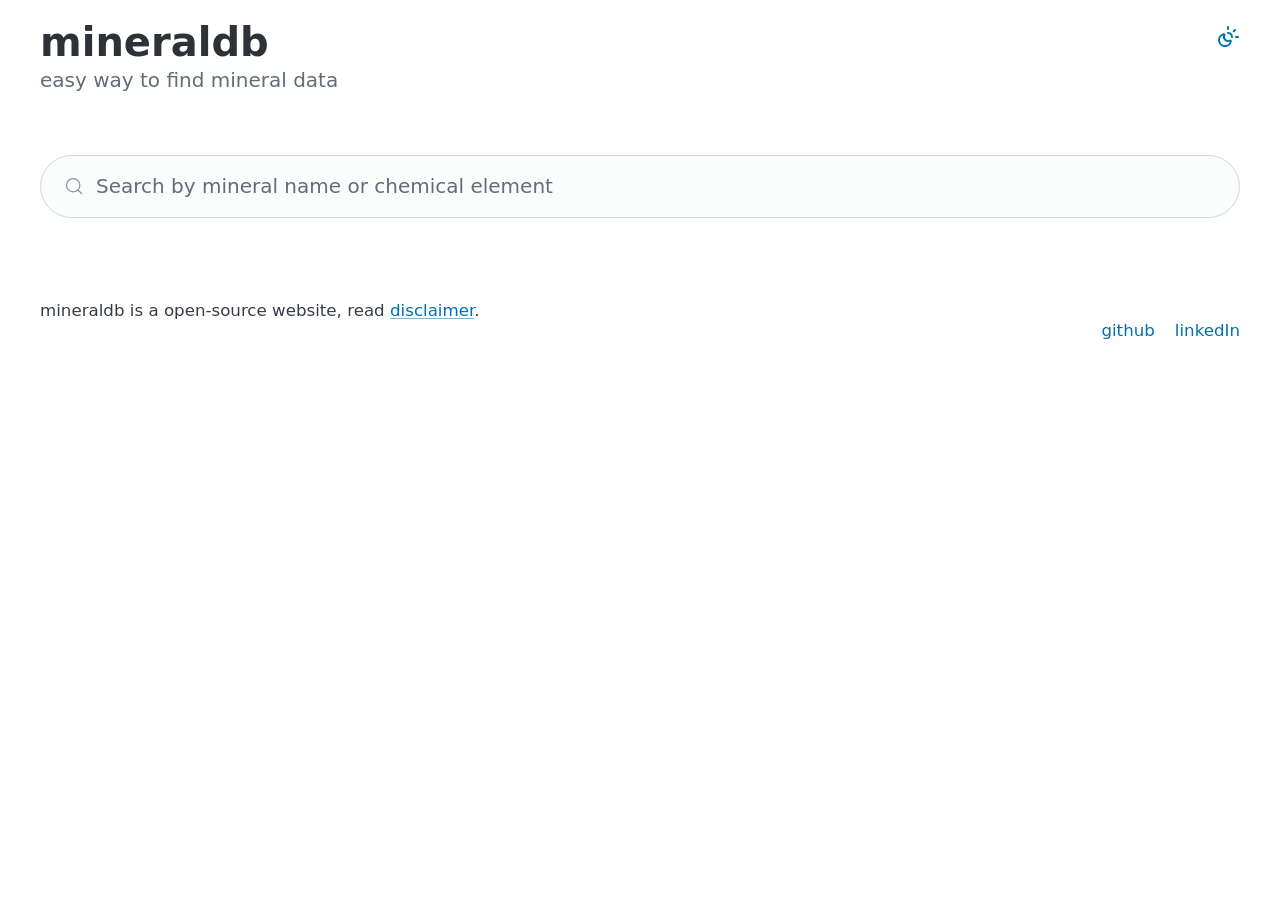
==== commit cf8680d9: "Update index.html" ====
--- a/index.html
+++ b/index.html
@@ -5,6 +5,9 @@
     <meta name="viewport" content="width=device-width, initial-scale=1.0">
     <meta name="color-scheme" content="light dark">
     <meta name="description" content="Mineral Database - IMA cataloged minerals with search by properties, elements, and location">
+    <meta property="og:title" content="MineralDB | Pesquisa Rápida de Minerais">
+    <meta property="og:image" content="https://nukhes.github.io/mineraldb/assets/sua-imagem-de-capa.jpg">
+    <meta property="og:url" content="https://nukhes.github.io/mineraldb/">
     <link rel="stylesheet" href="css/pico.css">
     <link rel="stylesheet" href="css/reset.css">
     <title>mineraldb</title>
@@ -40,4 +43,4 @@
 
     <script type="module" src="js/main.js"></script>
 </body>
-</html>+</html>
